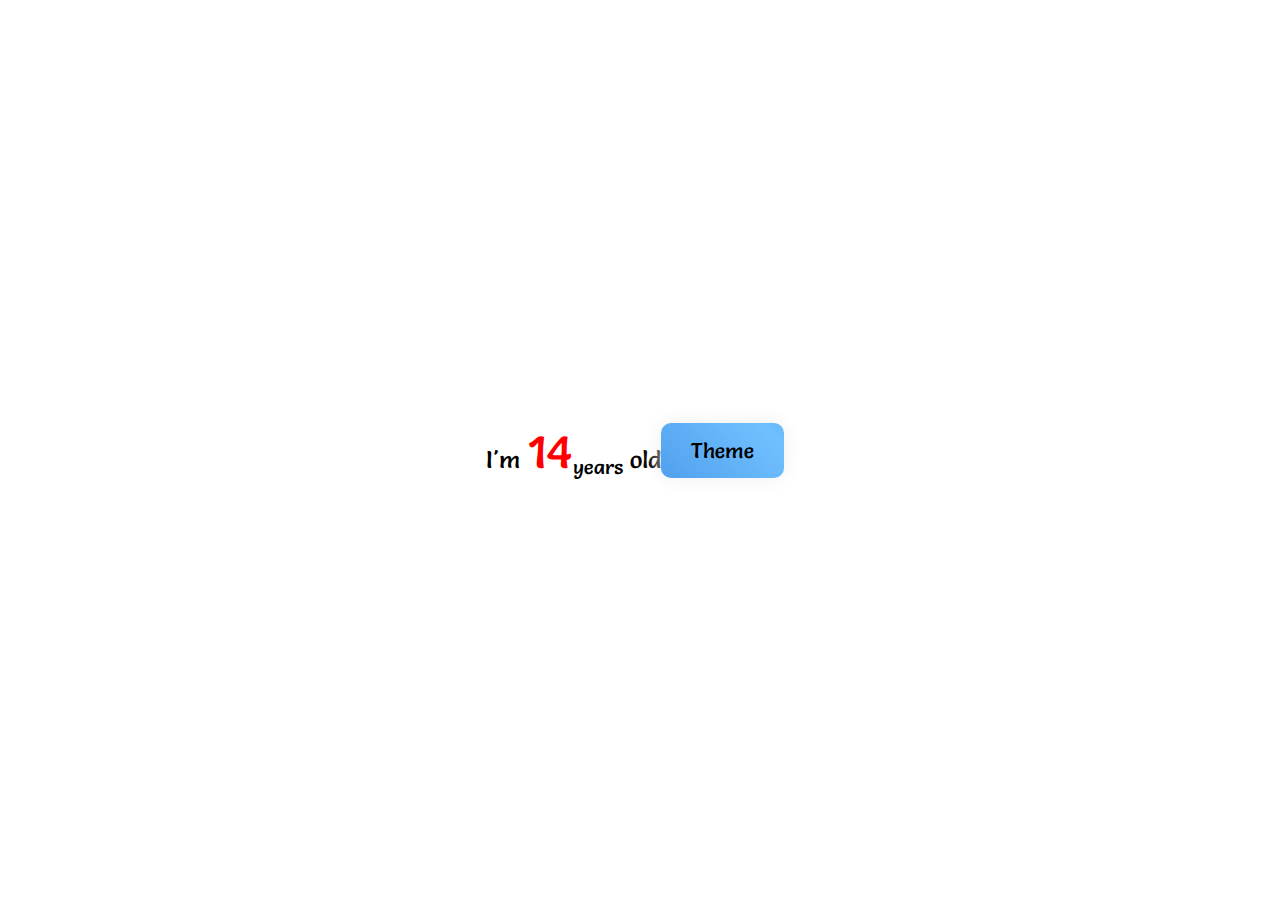
==== age.html @ 47af4996 "Add MY_AGE page" ====
<!DOCTYPE html>
<html lang="en">
  <head>
    <meta charset="UTF-8" />
    <meta name="viewport" content="width=device-width, initial-scale=1.0" />
    <title>My Age</title>
    <link rel="stylesheet" href="styles/style.css" />
    <link rel="stylesheet" href="styles/Page/age.css" />

    <script src="scripts/Page/age.js" defer></script>
    <script src="scripts/app.js" defer></script>
  </head>
  <body css-no-select>
    <div style="font-size: 1.5rem;" class="div-container">
      I'm <span id="y"></span><sub>years</sub> old
    </div>
  </body>
</html>
---- styles/style.css ----
/*
* Site Public Styles
*/

@import url(/styles/container.css);
@import url(/styles/flex.css);
@import url(/styles/grid.css);

@font-face {
  font-family: Salsa;
  src: url("/assets/Salsa/Salsa-Regular.ttf");
}

html {
  scroll-behavior: smooth;
  scroll-padding-top: 70px;
}

body {
  font-family: Salsa;
}

* {
  margin: 0;
  padding: 0;
  box-sizing: border-box;
}

/* Text */
.center {
  text-align: center;
}

.medium-font {
  font-size: 3.9em;
}

/* Gradient Text */
.text-gradient {
  background: linear-gradient(to bottom, #0f2027, #203a43, #2c5364);

  -webkit-background-clip: text;
  -webkit-text-fill-color: transparent;
}

.text-gradient-2 {
  background: linear-gradient(blue, darkblue);

  -webkit-background-clip: text;
  -webkit-text-fill-color: transparent;
}

h1.text-gradient {
  font-size: 2.5rem;
}

/* Gradient button */
.btn-grad {
  font-size: 1.3rem;
  background-image: linear-gradient(
    45deg,
    #50a0ef 0%,
    #70c0ff 51%,
    #3090cf 100%
  );
  margin: 10px;
  margin-left: 0;
  padding: 15px 13px;
  text-align: center;
  transition: 0.5s;
  background-size: 200% auto;
  color: black;
  box-shadow: 0 0 20px #eee;
  border-radius: 10px;
  display: block;
  outline: none;
  border: none;
  font-family: inherit;
}

.btn-grad a {
  text-decoration: none;
  color: inherit;
}

.btn-grad:hover {
  background-position: right center; /* change the direction of the change here */
}

.gap {
  gap: 15px;
}

/* Extra small devices (portrait phones, less than 576px) */
/* No media query for `xs`; since this is the default */

/* Small devices (landscape phones, 576px and up) */
@media (min-width: 576px) {
  .btn-grad {
    padding: 15px 30px;
  }
}

/* Medium devices (tablets, 768px and up) */
@media (min-width: 768px) {
  h1.text-gradient {
    font-size: 4rem;
  }
}

/* Large devices (desktops, 992px and up) */
@media (min-width: 992px) {
  h1.text-gradient {
    font-size: 5.5rem;
  }
}

/* Extra large devices (large desktops, 1200px and up) */
@media (min-width: 1200px) {
}
---- styles/Page/age.css ----
html[dark] {
  color: white;
}

body {
  display: flex;
  justify-content: center;
  align-items: center;
  height: 100vh;
}

#y {
  color: red;
  font-size: 3rem;
  transition: 1.4s all !important;
  -webkit-transition: 1.4s all !important;
  -moz-transition: 1.4s all !important;
  -ms-transition: 1.4s all !important;
  -o-transition: 1.4s all !important;
}

html[dark] #y {
  color: blue;
}
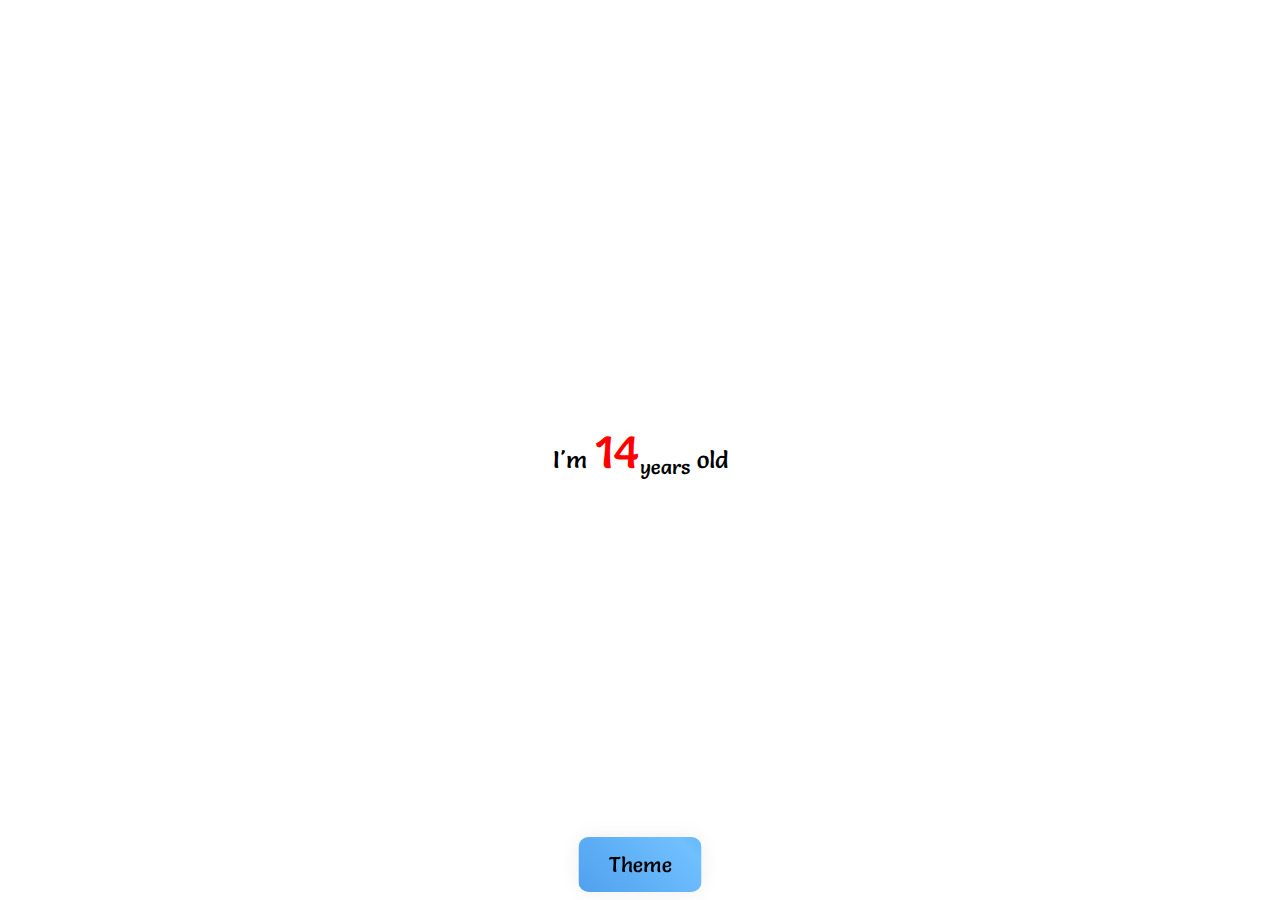
==== commit 4cf9812b: "Add Meta Tags (SEO)" ====
--- a/age.html
+++ b/age.html
@@ -3,7 +3,12 @@
   <head>
     <meta charset="UTF-8" />
     <meta name="viewport" content="width=device-width, initial-scale=1.0" />
-    <title>My Age</title>
+    <meta
+      name="keywords"
+      content="Parsa, Mostafaie, My Age, Parsa Mostafaie"
+    />
+
+    <title>My Age - Parsa Mostafaie</title>
     <link rel="stylesheet" href="styles/style.css" />
     <link rel="stylesheet" href="styles/Page/age.css" />
 
--- a/styles/style.css
+++ b/styles/style.css
@@ -5,6 +5,26 @@
 @import url(/styles/container.css);
 @import url(/styles/flex.css);
 @import url(/styles/grid.css);
+@import url(/styles/theme.css);
+
+[css-no-select] {
+  user-select: none;
+}
+
+.w-50 {
+  width: 50%;
+}
+
+.center-f {
+  position: absolute;
+  top: 50%;
+  left: 50%;
+  transform: translate(-50%, -50%);
+  -webkit-transform: translate(-50%, -50%);
+  -moz-transform: translate(-50%, -50%);
+  -ms-transform: translate(-50%, -50%);
+  -o-transform: translate(-50%, -50%);
+}
 
 @font-face {
   font-family: Salsa;
@@ -26,6 +46,177 @@
   box-sizing: border-box;
 }
 
+/*? Menu */
+nav {
+  overflow: hidden;
+  top: 0;
+  background-color: var(--color-nav);
+  padding: 0.1rem 1rem;
+  min-height: 0;
+  transition: all 1s ease-in;
+  position: fixed;
+  border-radius: 25px;
+}
+
+.nav-logo {
+  height: 4rem;
+  display: flex;
+  align-items: center;
+}
+
+.nav-logo > img {
+  width: 4rem;
+  height: 4rem;
+  box-sizing: border-box;
+  padding: 12px;
+  display: inline-block;
+}
+
+nav > div {
+  flex-direction: column;
+}
+
+nav > div > ul {
+  list-style: none;
+  gap: 1rem;
+  flex-direction: column;
+  max-height: 0;
+  display: flex;
+}
+
+nav > div > ul > li {
+  text-align: center;
+}
+
+nav > div > ul > li > a {
+  color: black;
+  text-decoration: none;
+}
+
+nav.shown {
+  min-height: 100dvh;
+  min-height: 100vh;
+}
+
+#ulMenu a:hover {
+  color: white;
+}
+
+#ulMenu li.dropdown {
+  position: relative;
+}
+
+#ulMenu li.dropdown:hover .dropdown-menu {
+  display: block;
+}
+
+#ulMenu li.dropdown .dropdown-menu {
+  list-style: none;
+  display: none;
+  position: absolute;
+  width: max-content;
+  right: 50%;
+  transform: translateX(50%);
+  color: white;
+  background-color: #0c0dfe;
+  border-radius: 15px;
+  -webkit-border-radius: 15px;
+  -moz-border-radius: 15px;
+  -ms-border-radius: 15px;
+  -o-border-radius: 15px;
+  padding: 13px;
+  transition: all 0.9s;
+  -webkit-transition: all 0.9s;
+  -moz-transition: all 0.9s;
+  -ms-transition: all 0.9s;
+  -o-transition: all 0.9s;
+  -webkit-transform: translateX(50%);
+  -moz-transform: translateX(50%);
+  -ms-transform: translateX(50%);
+  -o-transform: translateX(50%);
+}
+
+#ulMenu li.dropdown .dropdown-menu *:hover {
+  color: darkblue;
+}
+
+#ulMenu li.dropdown a {
+  color: inherit;
+}
+
+/* LOADER */
+.ring {
+  position: absolute;
+  top: 50%;
+  left: 50%;
+  transform: translate(-50%, -50%);
+  width: 150px;
+  height: 150px;
+  background: transparent;
+  border: 3px solid #3c3c3c;
+  border-radius: 50%;
+  text-align: center;
+  line-height: 150px;
+  font-family: sans-serif;
+  font-size: 20px;
+  color: var(--color-ring);
+  letter-spacing: 4px;
+  text-transform: uppercase;
+  text-shadow: 0 0 10px var(--color-ring);
+  box-shadow: 0 0 20px rgba(0, 0, 0, 0.5);
+}
+.ring:before {
+  content: "";
+  position: absolute;
+  top: -3px;
+  left: -3px;
+  width: 100%;
+  height: 100%;
+  border: 3px solid transparent;
+  border-top: 3px solid var(--color-ring);
+  border-right: 3px solid var(--color-ring);
+  border-radius: 50%;
+  animation: animateC 2s linear infinite;
+}
+.ring span {
+  display: block;
+  position: absolute;
+  top: calc(50% - 2px);
+  left: 50%;
+  width: 50%;
+  height: 4px;
+  background: transparent;
+  transform-origin: left;
+  animation: animate 2s linear infinite;
+}
+.ring span:before {
+  content: "";
+  position: absolute;
+  width: 16px;
+  height: 16px;
+  border-radius: 50%;
+  background: var(--color-ring);
+  top: -6px;
+  right: -8px;
+  box-shadow: 0 0 20px var(--color-ring);
+}
+@keyframes animateC {
+  0% {
+    transform: rotate(0deg);
+  }
+  100% {
+    transform: rotate(360deg);
+  }
+}
+@keyframes animate {
+  0% {
+    transform: rotate(45deg);
+  }
+  100% {
+    transform: rotate(405deg);
+  }
+}
+
 /* Text */
 .center {
   text-align: center;
@@ -35,23 +226,16 @@
   font-size: 3.9em;
 }
 
-/* Gradient Text */
-.text-gradient {
-  background: linear-gradient(to bottom, #0f2027, #203a43, #2c5364);
-
-  -webkit-background-clip: text;
-  -webkit-text-fill-color: transparent;
-}
-
-.text-gradient-2 {
-  background: linear-gradient(blue, darkblue);
-
-  -webkit-background-clip: text;
-  -webkit-text-fill-color: transparent;
-}
-
-h1.text-gradient {
-  font-size: 2.5rem;
+.bottom-this {
+  position: fixed;
+  bottom: 0;
+  right: 50%;
+  transform: translateX(+50%);
+  -webkit-transform: translateX(+50%);
+  -moz-transform: translateX(+50%);
+  -ms-transform: translateX(+50%);
+  -o-transform: translateX(+50%);
+  z-index: 9999;
 }
 
 /* Gradient button */
@@ -70,12 +254,16 @@
   transition: 0.5s;
   background-size: 200% auto;
   color: black;
-  box-shadow: 0 0 20px #eee;
+  box-shadow: 0 0 20px var(--btn-shadow);
   border-radius: 10px;
   display: block;
   outline: none;
   border: none;
   font-family: inherit;
+  -webkit-border-radius: 10px;
+  -moz-border-radius: 10px;
+  -ms-border-radius: 10px;
+  -o-border-radius: 10px;
 }
 
 .btn-grad a {
@@ -87,8 +275,32 @@
   background-position: right center; /* change the direction of the change here */
 }
 
+.btn-grad.no-margin {
+  margin: 0.5rem 0;
+}
+
 .gap {
   gap: 15px;
+}
+
+/* Loading... */
+#__load__ing__ {
+  position: fixed;
+  display: flex;
+  justify-content: center;
+  align-items: center;
+  top: 0;
+  left: 0;
+  margin: 0;
+  width: 100vw;
+  height: 100vh;
+  width: 100dvw;
+  height: 100dvh;
+  background-color: #262626;
+  z-index: calc(9999 + 3);
+}
+body.loading {
+  overflow: hidden;
 }
 
 /* Extra small devices (portrait phones, less than 576px) */
@@ -103,16 +315,27 @@
 
 /* Medium devices (tablets, 768px and up) */
 @media (min-width: 768px) {
-  h1.text-gradient {
-    font-size: 4rem;
+  nav > div > ul,
+  nav > div {
+    display: flex !important;
+    flex-direction: row;
+    max-height: initial;
+  }
+
+  nav > div > ul > li {
+    text-align: left;
+  }
+
+  nav {
+    overflow: initial;
+    background-color: #50a0ef;
+    max-width: initial;
+    min-height: initial !important;
   }
 }
 
 /* Large devices (desktops, 992px and up) */
 @media (min-width: 992px) {
-  h1.text-gradient {
-    font-size: 5.5rem;
-  }
 }
 
 /* Extra large devices (large desktops, 1200px and up) */
